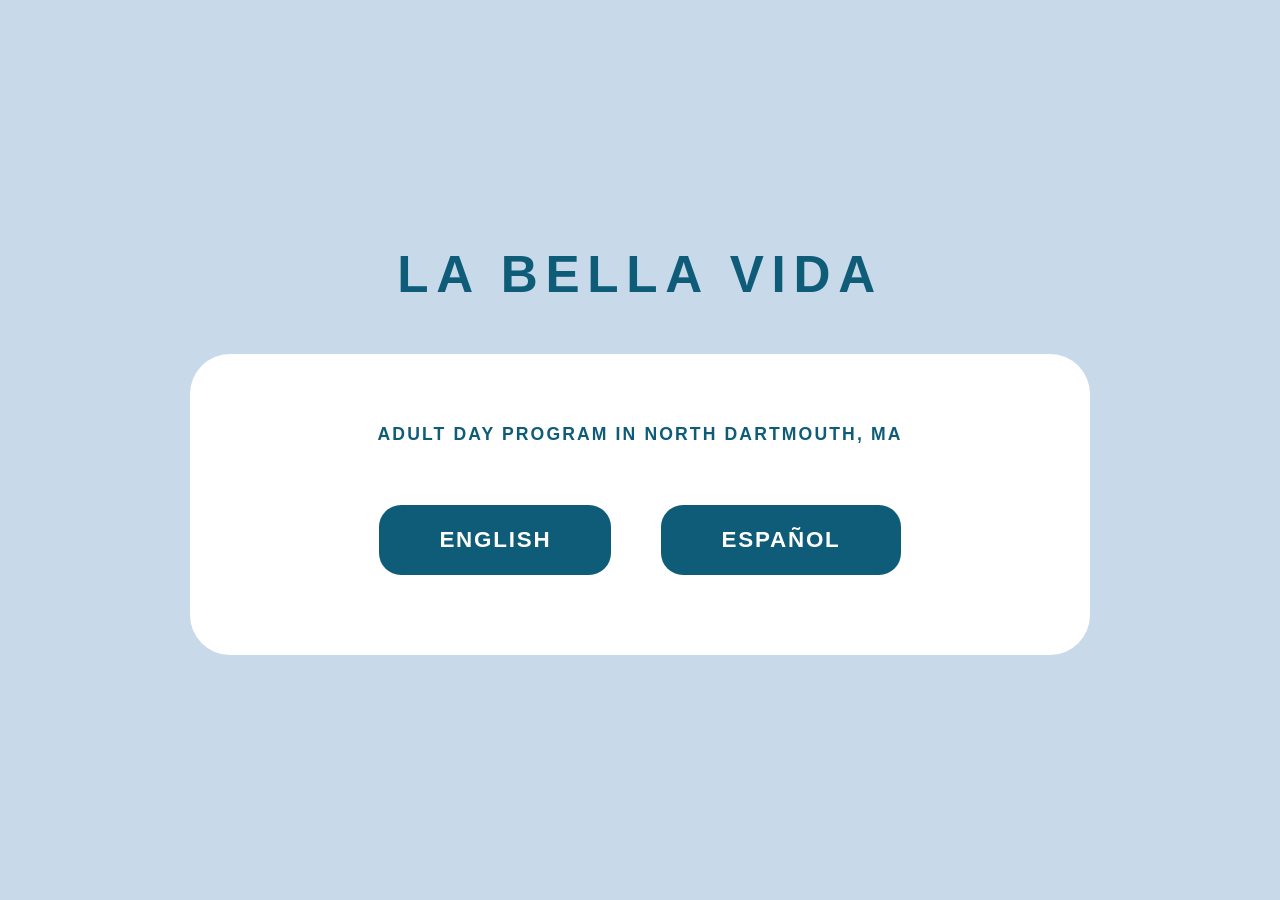
==== index.html @ 45a43e75 "Add files via upload" ====
<!DOCTYPE html>
<html lang="en">
<head>
  <meta charset="UTF-8" />
  <meta name="viewport" content="width=device-width, initial-scale=1.0" />
  <title>La Bella Vita</title>
  <link rel="icon" type="image/png" href="images/logo-small.png">
  <link rel="apple-touch-icon" href="images/logo-small.png">
  
  <style>
    :root {
      --bg-blue: #c8daea;
      --primary: #0f5c78;
      --primary-dark: #0c4b62;
      --white: #ffffff;
      --text-dark: #1f2d3a;
    }

    * {
      box-sizing: border-box;
    }

    body {
      margin: 0;
      min-height: 100vh;
      background: var(--bg-blue);
      font-family: "Segoe UI", sans-serif;
      display: flex;
      align-items: center;
      justify-content: center;
    }

    .page {
      width: 100%;
      max-width: 1100px;
      padding: 40px 20px;
      text-align: center;
    }

    /* Top title */
    .site-title {
      font-size: 3.2rem;
      letter-spacing: 0.15em;
      color: var(--primary);
      margin-bottom: 50px;
      font-weight: 600;
    }

    /* Card */
    .card {
      background: var(--white);
      border-radius: 40px;
      padding: 70px 40px 80px;
      max-width: 900px;
      margin: 0 auto;
    }

    .subtitle {
      font-size: 1.1rem;
      letter-spacing: 0.12em;
      font-weight: 600;
      color: var(--primary);
      margin-bottom: 60px;
      text-transform: uppercase;
    }

    /* Buttons */
    .lang-buttons {
      display: flex;
      justify-content: center;
      gap: 50px;
      flex-wrap: wrap;
    }

    .lang-btn {
      background: var(--primary);
      color: white;
      text-decoration: none;
      padding: 22px 60px;
      font-size: 1.4rem;
      font-weight: 600;
      border-radius: 22px;
      letter-spacing: 0.08em;
      transition: background 0.2s ease, transform 0.2s ease;
      min-width: 220px;
    }

    .lang-btn:hover {
      background: var(--primary-dark);
      transform: translateY(-2px);
    }

    @media (max-width: 768px) {
      .site-title {
        font-size: 2.4rem;
      }

      .card {
        padding: 50px 25px 60px;
        border-radius: 28px;
      }

      .lang-buttons {
        gap: 25px;
      }

      .lang-btn {
        width: 100%;
        max-width: 260px;
      }
    }
  </style>
</head>
<body>

  <div class="page">
    <div class="site-title">LA BELLA VIDA</div>

    <div class="card">
      <div class="subtitle">
        Adult Day Program in North Dartmouth, MA
      </div>

      <div class="lang-buttons">
        <a href="english.html" class="lang-btn">ENGLISH</a>
        <a href="espanol.html" class="lang-btn">ESPAÑOL</a>
      </div>
    </div>
  </div>

</body>
</html>
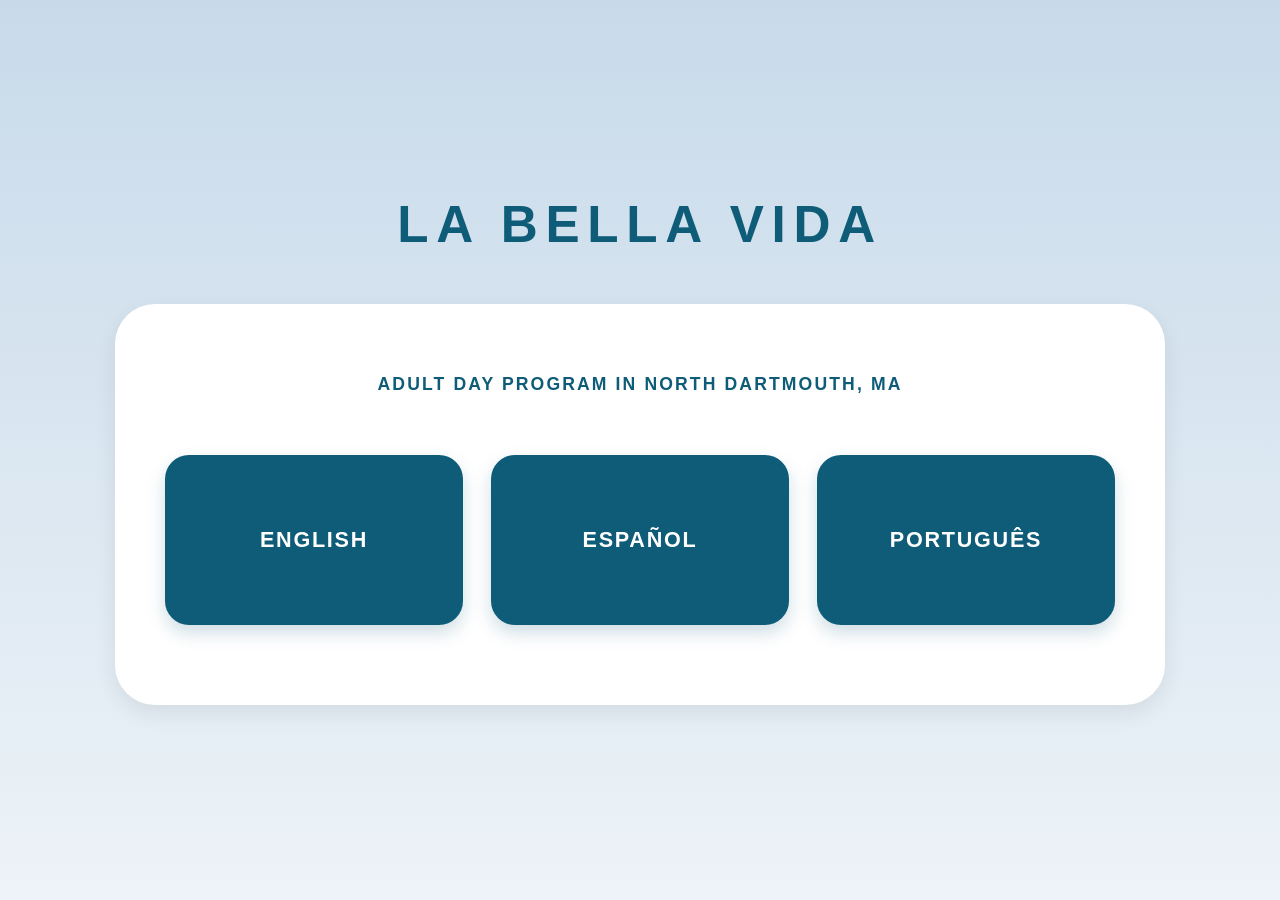
==== commit 9ab8b99b: "Update index.html" ====
--- a/index.html
+++ b/index.html
@@ -3,17 +3,24 @@
 <head>
   <meta charset="UTF-8" />
   <meta name="viewport" content="width=device-width, initial-scale=1.0" />
-  <title>La Bella Vita</title>
+
+  <title>La Bella Vida</title>
+
   <link rel="icon" type="image/png" href="images/logo-small.png">
   <link rel="apple-touch-icon" href="images/logo-small.png">
-  
+  <link rel="icon" type="image/png" sizes="32x32" href="images/favicon.png">
+  <link rel="apple-touch-icon" href="images/favicon.png">
+
   <style>
     :root {
       --bg-blue: #c8daea;
+      --bg-light: #edf3f8;
       --primary: #0f5c78;
       --primary-dark: #0c4b62;
       --white: #ffffff;
       --text-dark: #1f2d3a;
+      --shadow-md: 0 8px 22px rgba(0, 0, 0, 0.08);
+      --shadow-lg: 0 18px 50px rgba(0, 0, 0, 0.18);
     }
 
     * {
@@ -23,94 +30,135 @@
     body {
       margin: 0;
       min-height: 100vh;
-      background: var(--bg-blue);
+      background: linear-gradient(180deg, var(--bg-blue), var(--bg-light));
       font-family: "Segoe UI", sans-serif;
       display: flex;
       align-items: center;
       justify-content: center;
+      color: var(--text-dark);
     }
 
     .page {
       width: 100%;
-      max-width: 1100px;
+      max-width: 1200px;
       padding: 40px 20px;
       text-align: center;
     }
 
-    /* Top title */
     .site-title {
+      margin: 0 0 50px;
+      color: var(--primary);
       font-size: 3.2rem;
+      font-weight: 700;
       letter-spacing: 0.15em;
-      color: var(--primary);
-      margin-bottom: 50px;
-      font-weight: 600;
     }
 
-    /* Card */
     .card {
+      max-width: 1050px;
+      margin: 0 auto;
+      padding: 70px 50px 80px;
       background: var(--white);
       border-radius: 40px;
-      padding: 70px 40px 80px;
-      max-width: 900px;
-      margin: 0 auto;
+      box-shadow: var(--shadow-md);
     }
 
     .subtitle {
+      margin: 0 0 60px;
+      color: var(--primary);
       font-size: 1.1rem;
+      font-weight: 700;
       letter-spacing: 0.12em;
-      font-weight: 600;
-      color: var(--primary);
-      margin-bottom: 60px;
       text-transform: uppercase;
     }
 
-    /* Buttons */
     .lang-buttons {
-      display: flex;
-      justify-content: center;
-      gap: 50px;
-      flex-wrap: wrap;
+      display: grid;
+      grid-template-columns: repeat(3, minmax(0, 1fr));
+      gap: 28px;
     }
 
     .lang-btn {
+      min-height: 170px;
+      display: flex;
+      align-items: center;
+      justify-content: center;
+      padding: 28px 24px;
+      color: var(--white);
       background: var(--primary);
-      color: white;
+      border-radius: 24px;
+      font-size: 1.35rem;
+      font-weight: 700;
+      letter-spacing: 0.08em;
+      text-align: center;
       text-decoration: none;
-      padding: 22px 60px;
-      font-size: 1.4rem;
-      font-weight: 600;
-      border-radius: 22px;
-      letter-spacing: 0.08em;
-      transition: background 0.2s ease, transform 0.2s ease;
-      min-width: 220px;
+      box-shadow: 0 8px 18px rgba(15, 92, 120, 0.2);
+      transition: background 0.25s ease, transform 0.25s ease, box-shadow 0.25s ease;
     }
 
     .lang-btn:hover {
       background: var(--primary-dark);
-      transform: translateY(-2px);
+      transform: translateY(-5px);
+      box-shadow: var(--shadow-lg);
     }
 
-    @media (max-width: 768px) {
+    @media (max-width: 900px) {
+      .page {
+        padding: 34px 18px;
+      }
+
       .site-title {
-        font-size: 2.4rem;
+        margin-bottom: 36px;
+        font-size: 2.45rem;
+        letter-spacing: 0.12em;
       }
 
       .card {
-        padding: 50px 25px 60px;
-        border-radius: 28px;
+        padding: 50px 28px 60px;
+        border-radius: 30px;
+      }
+
+      .subtitle {
+        margin-bottom: 40px;
+        font-size: 1rem;
+        line-height: 1.6;
       }
 
       .lang-buttons {
-        gap: 25px;
+        grid-template-columns: 1fr;
+        max-width: 420px;
+        margin: 0 auto;
+        gap: 22px;
       }
 
       .lang-btn {
-        width: 100%;
-        max-width: 260px;
+        min-height: 120px;
+        font-size: 1.25rem;
+      }
+    }
+
+    @media (max-width: 520px) {
+      .site-title {
+        font-size: 2rem;
+      }
+
+      .card {
+        padding: 42px 20px 48px;
+        border-radius: 26px;
+      }
+
+      .subtitle {
+        font-size: 0.9rem;
+      }
+
+      .lang-btn {
+        min-height: 105px;
+        padding: 22px 18px;
+        font-size: 1.1rem;
       }
     }
   </style>
 </head>
+
 <body>
 
   <div class="page">
@@ -124,7 +172,8 @@
       <div class="lang-buttons">
         <a href="english.html" class="lang-btn">ENGLISH</a>
         <a href="espanol.html" class="lang-btn">ESPAÑOL</a>
-      </div>
+        <a href="portuguese.html" class="lang-btn">PORTUGUÊS</a>
+            </div>
     </div>
   </div>
 
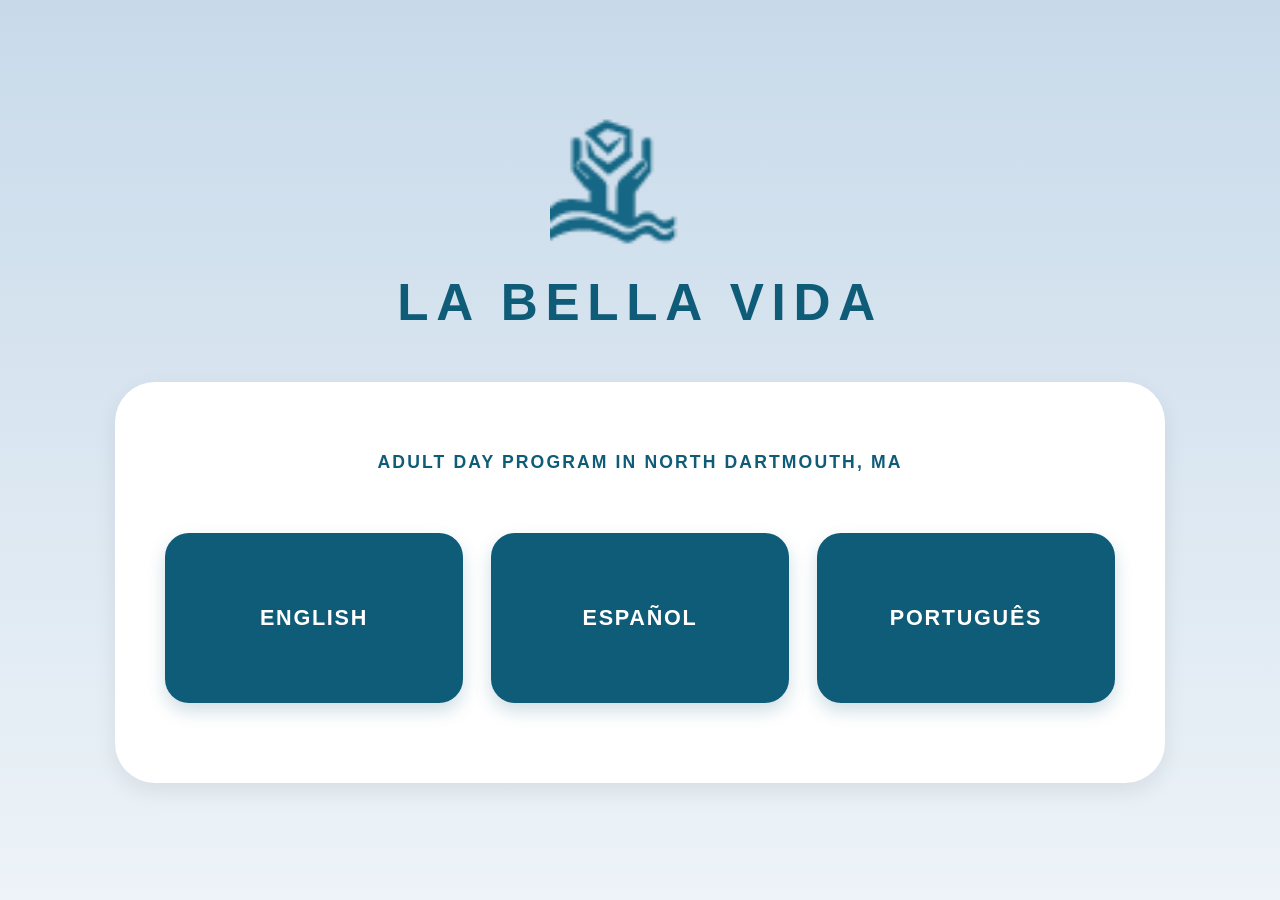
==== commit 753d9157: "Update index.html" ====
--- a/index.html
+++ b/index.html
@@ -43,6 +43,15 @@
       max-width: 1200px;
       padding: 40px 20px;
       text-align: center;
+    }
+
+    .index-logo {
+      display: block;
+      width: 180px;
+      max-width: 80%;
+      height: auto;
+      margin: 0 auto 24px;
+      object-fit: contain;
     }
 
     .site-title {
@@ -106,6 +115,11 @@
         padding: 34px 18px;
       }
 
+      .index-logo {
+        width: 150px;
+        margin-bottom: 20px;
+      }
+
       .site-title {
         margin-bottom: 36px;
         font-size: 2.45rem;
@@ -137,6 +151,11 @@
     }
 
     @media (max-width: 520px) {
+      .index-logo {
+        width: 125px;
+        margin-bottom: 18px;
+      }
+
       .site-title {
         font-size: 2rem;
       }
@@ -162,6 +181,8 @@
 <body>
 
   <div class="page">
+    <img src="images/logo-small.png" alt="La Bella Vida Logo" class="index-logo">
+
     <div class="site-title">LA BELLA VIDA</div>
 
     <div class="card">
@@ -173,7 +194,7 @@
         <a href="english.html" class="lang-btn">ENGLISH</a>
         <a href="espanol.html" class="lang-btn">ESPAÑOL</a>
         <a href="portuguese.html" class="lang-btn">PORTUGUÊS</a>
-            </div>
+      </div>
     </div>
   </div>
 
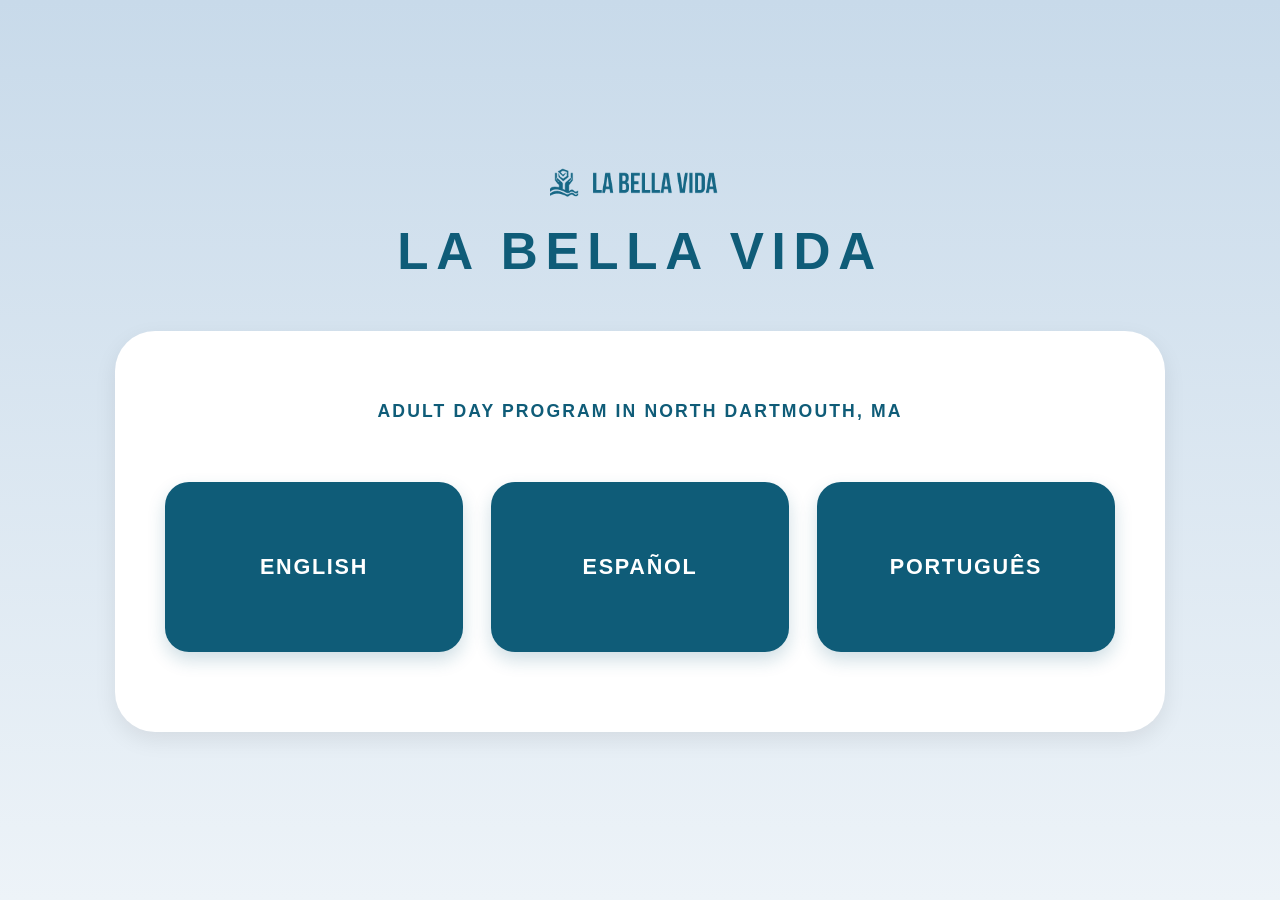
==== commit c3454e13: "Update index.html" ====
--- a/index.html
+++ b/index.html
@@ -181,7 +181,7 @@
 <body>
 
   <div class="page">
-    <img src="images/logo-small.png" alt="La Bella Vida Logo" class="index-logo">
+    <img src="images/logo-web.png" alt="La Bella Vida Logo" class="index-logo">
 
     <div class="site-title">LA BELLA VIDA</div>
 
